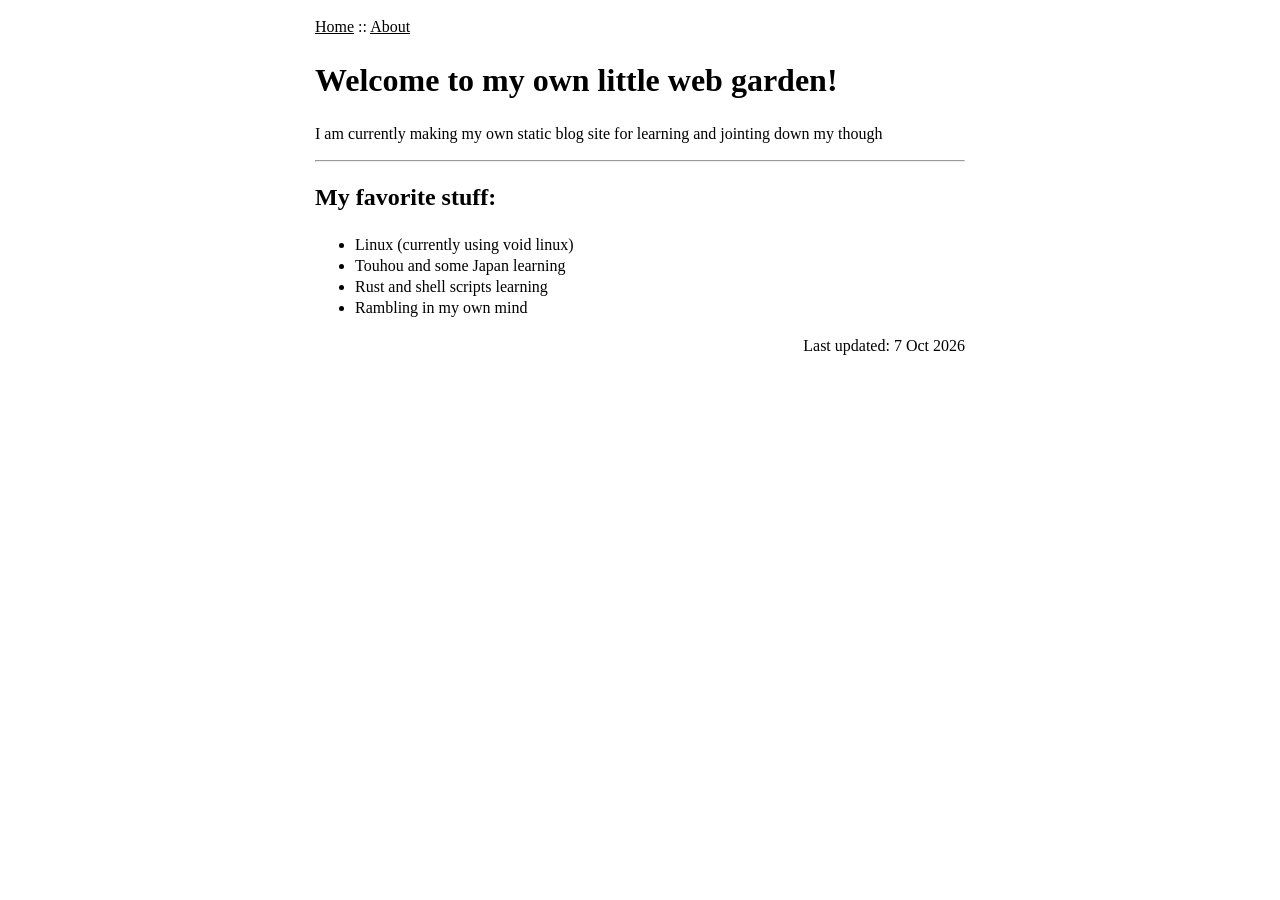
==== index.html @ 2dfc5e13 "blog_page - init+update: Create new blog page" ====
<!DOCTYPE html>
<html lang="en">
  <head>
    <meta charset="UTF-8">
    <meta name="viewport" content="width=device-width, initial-scale=1">
    <title>Dolomi's web | Index</title>
    <link rel="stylesheet" type="" href="style.css">
  </head>
  <body>

    <nav>
      <a href="index.html">Home</a>
       ::
      <a href="about.html">About</a>
    </nav>

    <h1>Welcome to my own little web garden!</h1>
    <p>I am currently making my own static blog site for learning and jointing down my though</p>

    <hr>

    <h2>My favorite stuff:</h2>
    <ul>
      <li>Linux (currently using void linux)</li>
      <li>Touhou and some Japan learning</li>
      <li>Rust and shell scripts learning</li>
      <li>Rambling in my own mind</li>
    </ul>

    <footer>
      Last updated: 7 Oct 2026
    </footer>

  </body>
</html>
---- style.css ----
body {
  font-family: serif;
  line-height: 1.33;
  margin: 0 auto;
  max-width: 650px;
  padding: 1rem;
}

nav ul {
  list-style: none;
  display: flex;
}

a {
  color: unset;
}

footer {
  text-align: right;
}
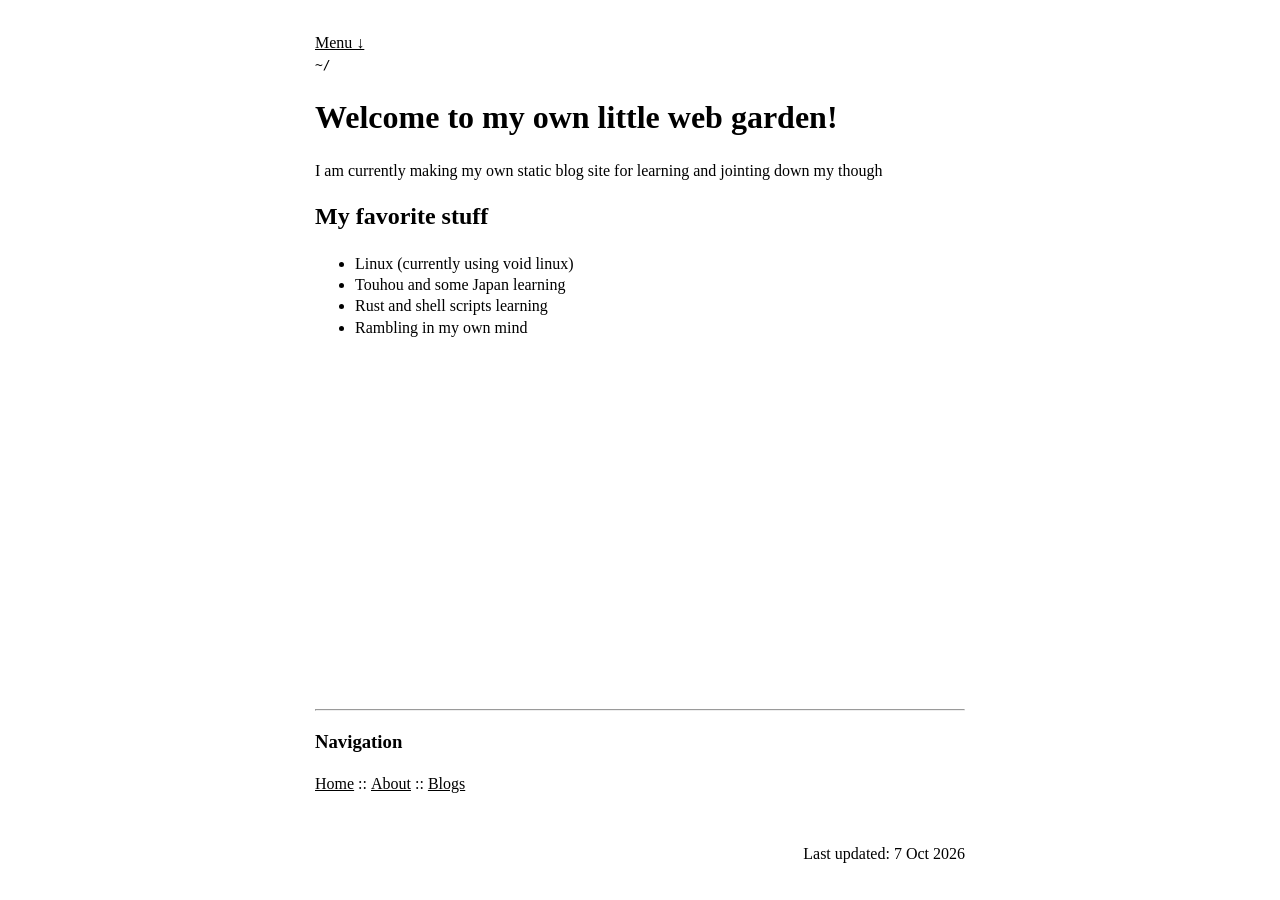
==== commit c039c7f5: "blog_page - add+update: Add new blog and update css for better mobile phone" ====
--- a/index.html
+++ b/index.html
@@ -4,31 +4,45 @@
     <meta charset="UTF-8">
     <meta name="viewport" content="width=device-width, initial-scale=1">
     <title>Dolomi's web | Index</title>
-    <link rel="stylesheet" type="" href="style.css">
+    <link href="style.css" rel="stylesheet">
   </head>
   <body>
 
     <nav>
-      <a href="index.html">Home</a>
-       ::
-      <a href="about.html">About</a>
+      <a href="#menu">Menu ↓</a>
     </nav>
 
-    <h1>Welcome to my own little web garden!</h1>
-    <p>I am currently making my own static blog site for learning and jointing down my though</p>
+    <header>
+      <code>~/</code>
+      <h1>Welcome to my own little web garden!</h1>
+      <p>I am currently making my own static blog site for learning and jointing down my though</p>
+    </header>
+
+    <main class="content">
+
+      <h2>My favorite stuff</h2>
+      <ul>
+        <li>Linux (currently using void linux)</li>
+        <li>Touhou and some Japan learning</li>
+        <li>Rust and shell scripts learning</li>
+        <li>Rambling in my own mind</li>
+      </ul>
+
+    </main>
 
     <hr>
 
-    <h2>My favorite stuff:</h2>
-    <ul>
-      <li>Linux (currently using void linux)</li>
-      <li>Touhou and some Japan learning</li>
-      <li>Rust and shell scripts learning</li>
-      <li>Rambling in my own mind</li>
-    </ul>
+    <h3>Navigation</h3>
+    <nav id="menu" class="breadcrumbs">
+      <a href="./index.html">Home</a>
+      <span>::</span>
+      <a href="./about.html">About</a>
+      <span>::</span>
+      <a href="./blogs/index.html">Blogs</a>
+    </nav>
 
     <footer>
-      Last updated: 7 Oct 2026
+       <time datetime="2026-10-07">Last updated: 7 Oct 2026</time>
     </footer>
 
   </body>
--- a/style.css
+++ b/style.css
@@ -3,18 +3,60 @@
   line-height: 1.33;
   margin: 0 auto;
   max-width: 650px;
-  padding: 1rem;
-}
-
-nav ul {
-  list-style: none;
-  display: flex;
+  padding: 2rem 1.33rem;
 }
 
 a {
-  color: unset;
+  color: black;
+}
+
+a:hover {
+  background-color: black;
+  color: white;
 }
 
 footer {
+  margin-top: 3rem;
   text-align: right;
 }
+
+.breadcrumbs {
+  display: flex;
+  gap: 4px;
+}
+
+.content {
+  min-height: 500px;
+}
+
+.post {
+  margin: 24px 0;
+}
+
+.blog-header {
+  display: flex;
+  justify-content: space-between;
+  align-items: baseline;
+}
+
+.blog-link {
+  text-decoration: none;
+  font-size: 20px;
+  font-weight: bold;
+}
+
+.blog-link:hover {
+  background-color: inherit;
+  color: inherit;
+}
+
+.tags {
+  display: flex;
+  list-style: none;
+  padding: 0;
+}
+
+.tags li {
+  color: gray;
+}
+
